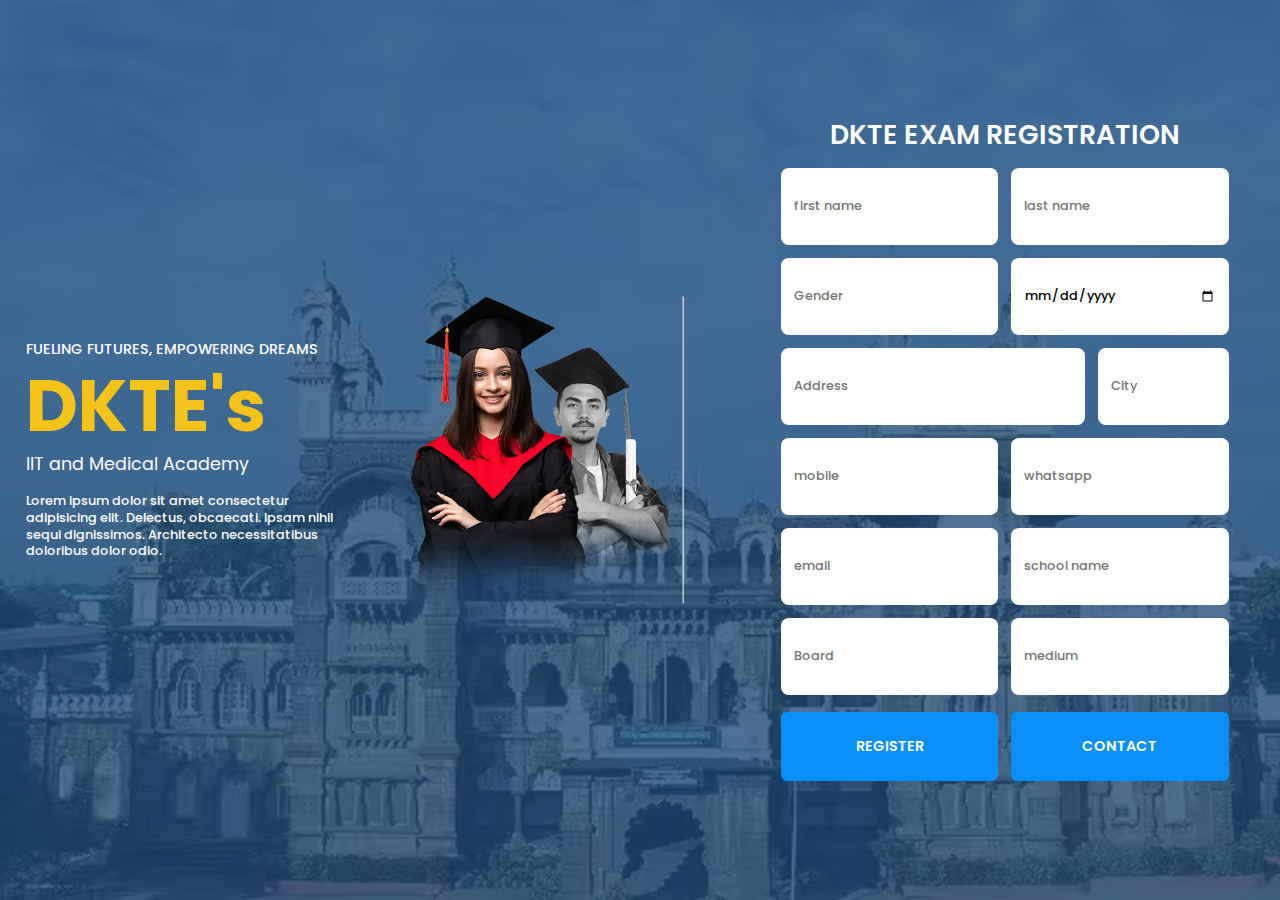
==== index.html @ 86d84328 "first ui" ====
<!DOCTYPE html>
<html lang="en">
<head>
    <meta charset="UTF-8">
    <meta name="viewport" content="width=device-width, initial-scale=1.0">
    <title>DKTE Exam Registeration</title>
    <link rel="preconnect" href="https://fonts.googleapis.com">
    <link rel="preconnect" href="https://fonts.gstatic.com" crossorigin>
    <link href="https://fonts.googleapis.com/css2?family=Poppins:ital,wght@0,100;0,200;0,300;0,400;0,500;0,600;0,700;0,800;0,900;1,100;1,200;1,300;1,400;1,500;1,600;1,700;1,800;1,900&display=swap" rel="stylesheet">
    <link rel="stylesheet" href="style.css">
</head>
<body>
    <div id="p1-overlay">
        <div id="page1">
            <div class="left">
                <div class="left-lcontent">
                    <h3>Fueling Futures, Empowering Dreams</h3>
                    <h1>DKTE's</h1>
                    <h2>IIT and Medical Academy</h2>
                    <h4>Lorem ipsum dolor sit amet consectetur adipisicing elit. Delectus, obcaecati. Ipsam nihil sequi dignissimos. Architecto necessitatibus doloribus dolor odio.</h4>
                </div>
                <div class="left-rcontent">
                    <img src="./img/scholars-image.webp" alt="">
                    <!-- <div id="scolorship">

                    </div> -->
                </div>
            </div>
            <div class="right">
                <div id="form">
                    <div class="header">
                        <h1>DKTE EXAM REGISTRATION</h1>
                    </div>
                    <div class="subdiv">
                        <input class="fname" type="text" placeholder="first name" required>
                        <input class="lname" type="text" placeholder="last name" required>
                    </div>
                    <div class="subdiv">
                        <input class="gender" type="text" placeholder="Gender" required>
                        <input class="dob" type="date" placeholder="DOB" required>
                    </div>
                    <div class="subdiv">
                        <input class="add" type="text" placeholder="Address" required>
                        <input class="city" type="text" placeholder="City" required>
                    </div>
                    <div class="subdiv">
                        <input class="mob" type="tel" placeholder="mobile" required>
                        <input class="whatsapp" type="tel" placeholder="whatsapp" required>
                    </div>
                    <div class="subdiv">
                        <input class="email" type="email" placeholder="email" required>
                        <input class="school" type="text" placeholder="school name" required>
                    </div>
                    <div class="subdiv">
                        <input class="board" type="text" placeholder="Board" required>
                        <input class="medium" type="text" placeholder="medium" required>
                    </div>
                    <div class="subdiv btndiv">
                        <button class="register">Register</button>
                        <button class="contact">
                            CONTACT
                        </button>
                    </div>
                </div>
            </div>
        </div>
    </div>
</body>
</html>
---- style.css ----
*{
    margin: 0;
    padding: 0;
    box-sizing: border-box;
    font-family: "Poppins";
}
html,body{
    height: 100%;
    width: 100%;
    /* background-color: #000; */
}
#header{
    height: 9vw;
    width: 100%;
    background-color: blue;
}
#p1-overlay{
    height: 100vh;
    width: 100vw;
    /* background-color: black; */
    background-image: url(./img/dktepic.avif);
    background-size: cover;
    background-position: 10% 65%;
}
#page1{
    height: 100vh;
    width: 100vw;
    display: flex;
    background-color: #1c4b79c7;
    /* backdrop-filter: blur(15px); */
}
.dkte-logo{
    height: 100%;
    width: 8vw;
}
#page1 .left {
    height: 100%;
    width: 57%;
    /* background-color: pink; */
    display: flex;
}
.left .left-lcontent{
    height: 100%;
    width: 50%;
    padding: 1vw 2vw;
    /* background-color: red; */
    display: flex;
    /* align-items: center; */
    justify-content: center;
    flex-direction: column;
    line-height: 1.3;
}
.left-lcontent h3{
    color: #fff;
    font-weight: 500;
    text-transform: uppercase;
    font-size: 0.9rem;
}
.left-lcontent h1{
    font-size: 4.5rem;
    color: #F5C219;
    /* color: #0990F8; */
}
.left-lcontent h2{
    color: #fff;
    font-weight: 400;
    font-size: 1.1rem;
    margin-bottom: 1.4vw;
}
.left-lcontent h4{
    font-size: 0.8rem;
    font-weight: 500;
    color: #fff;
}

.left .left-rcontent{
    height: 100%;
    width: 50%;
    /* background-color: wheat; */
}

.left-rcontent img{
    padding-right: 1vw;
    height: 24vw;
    width: 21.3vw;
    position: relative;
    top: 50%;
    left: 50%;
    transform: translate(-50%,-50%);
    border-right: 1px solid #fff;
}
#scolorship{
    position: relative;
    top: 8%;
    left: 5%;
    height: 230px;
    width: 250px;
    background-color: red;
}
#page1 .right {
    height: 100%;
    width: 43%;
    /* background-color: royalblue; */
    padding: 4vw 2vw;
}

.right #form{
    height: 100%;
    width: 100%;
    /* background-color: pink; */
    padding: 1vw 2vw;
    display: flex;
    flex-direction: column;
    align-items: center;
    justify-content: center;
    gap: 1vw;
}
.header h1{
    text-align: center;
    font-size: 1.67rem;
    font-weight: 600;
    color: #fff;
}

.subdiv{
    height: 10%;
    width: 100%;
    /* background-color: red; */
    display: flex;
    align-items: center;
    /* justify-content: space-between; */
    gap: 1vw;
}
.subdiv input{
    height: 100%;
    padding: 0.2vw 1vw;
    outline: none;
    font-size: 0.8rem;
    font-weight: 500;
    /* text-transform: uppercase; */
    border: none;
    border-radius: 0.6vw;
}
.fname, .lname, .gender, .dob, .mob, .whatsapp, .board, .medium{
    width: 50%;
}
.add{
    width: 70%;
}
.city{
    width: 30%;
}
.school ,.email{
    width: 100%;
}
.register, .contact{
    height: 90%;
    width: 50%;
    background-color: #0990F8;
    /* background-color: #F5C219; */
    color: #fff;
    border: none;
    text-transform: uppercase;
    font-size: 0.9rem;
    font-weight: 600;
    border-radius: 0.5vw;
    /* display: none; */
}


@media (max-width:900px) {
    #p1-overlay{
        height: auto;
    }
    #page1{
        height: auto;
        width: 100vw;
        display: flex;
        flex-direction: column;
        background-color: #1c4b79c7;
        /* backdrop-filter: blur(15px); */
    }
    #page1 .left {
        height: 40%;
        width: 100%;
        /* background-color: pink; */
        display: flex;
        padding: 2vw 2vw;
    }
    .left .left-lcontent{
        height: 100%;
        width: 100%;
        padding: 3vw 5vw;
        /* background-color: red; */
        line-height: 1.5;
    }
    .left-lcontent h3{
        color: #fff;
        font-weight: 500;
        text-transform: uppercase;
        font-size: 0.9rem;
    }
    .left-lcontent h1{
        font-size: 5rem;
    }
    .left-lcontent h2{
        font-weight: 500;
        font-size: 1.4rem;
        margin-bottom: 1.4vw;
    }
    .left-lcontent h4{
        font-size: 1rem;
        font-weight: 400;
        color: #fff;
    }
    
    .left .left-rcontent{
        display: none;
    }
    
    .left-rcontent img{
        display: none;
    }
    #page1 .right {
        height: 100%;
        width: 100vw;
        padding: 1vw 3vw;
    }
    
    .right #form{
        height: 100vh;
        padding: 1vw 2vw;
        flex-direction: column;
        gap: 13px;
    }
    .header h1{
        font-size: 1.4rem;
    }
    
    .subdiv{
        height: 100px;
        flex-direction: column;
        gap: 13px;
        /* background-color: red; */
    }
    .subdiv input{
        height: 100%;    
        padding: 0.2vw 3vw;
        font-size: 0.9rem;
    }
    .fname, .lname, .gender, .dob, .mob, .whatsapp, .board, .medium{
        width: 100%;
    }
    .add{
        width: 100%;
    }
    .city{
        width: 100%;
    }
    .school ,.email{
        width: 100%;
    }
    .register, .contact{
        height: 90%;
        width: 100%;
    }
}
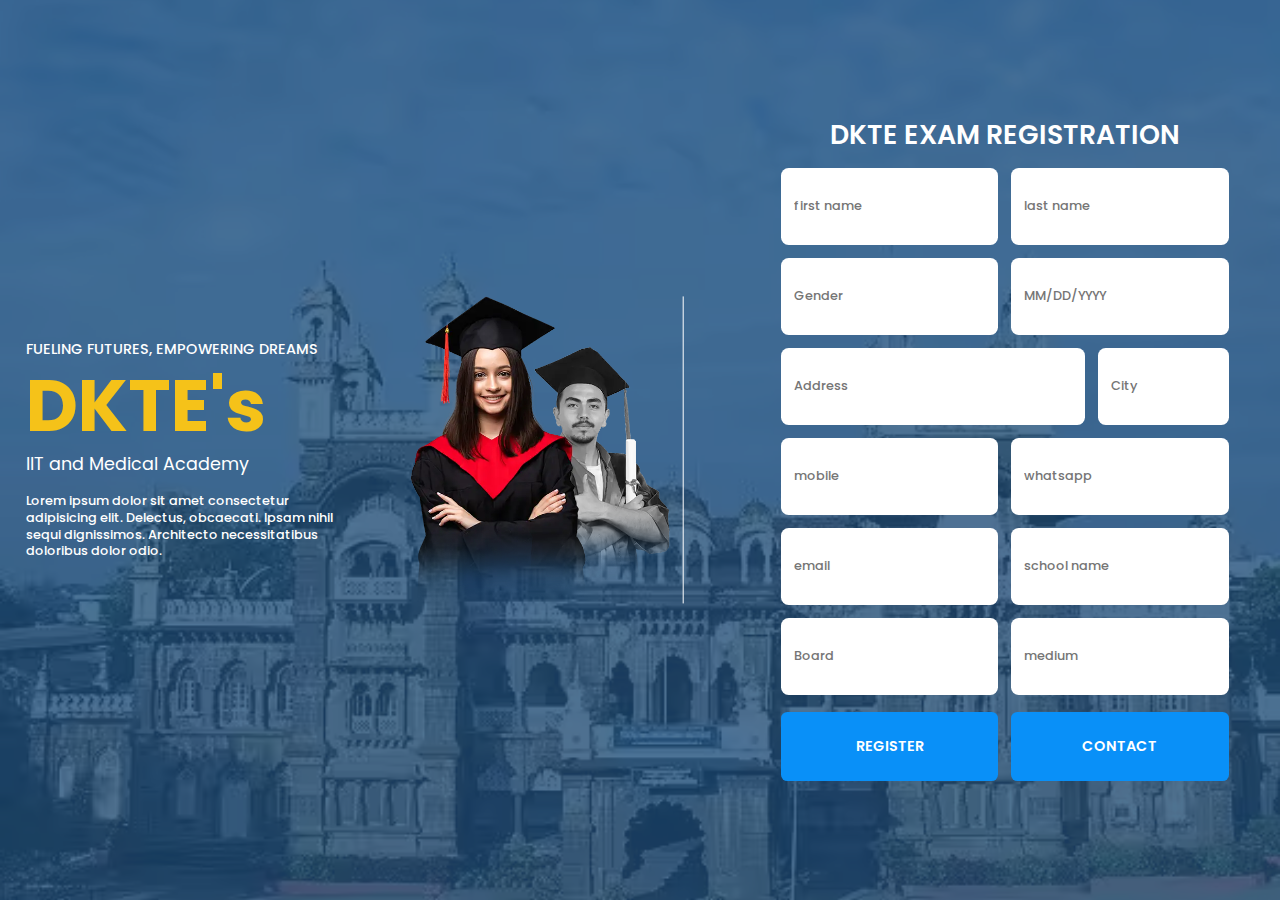
==== commit 61330279: "dob" ====
--- a/index.html
+++ b/index.html
@@ -37,7 +37,7 @@
                     </div>
                     <div class="subdiv">
                         <input class="gender" type="text" placeholder="Gender" required>
-                        <input class="dob" type="date" placeholder="DOB" required>
+                        <input type="text" class="dob" placeholder="MM/DD/YYYY">
                     </div>
                     <div class="subdiv">
                         <input class="add" type="text" placeholder="Address" required>
@@ -65,5 +65,6 @@
             </div>
         </div>
     </div>
+    <script src="script.js"></script>
 </body>
 </html>--- a/style.css
+++ b/style.css
@@ -181,6 +181,7 @@
         /* backdrop-filter: blur(15px); */
     }
     #page1 .left {
+        margin-top: 10px;
         height: 40%;
         width: 100%;
         /* background-color: pink; */
@@ -225,13 +226,14 @@
         height: 100%;
         width: 100vw;
         padding: 1vw 3vw;
+        margin-bottom: 50px;
     }
     
     .right #form{
         height: 100vh;
         padding: 1vw 2vw;
         flex-direction: column;
-        gap: 13px;
+        gap: 20px;
     }
     .header h1{
         font-size: 1.4rem;
@@ -240,7 +242,7 @@
     .subdiv{
         height: 100px;
         flex-direction: column;
-        gap: 13px;
+        gap: 20px;
         /* background-color: red; */
     }
     .subdiv input{
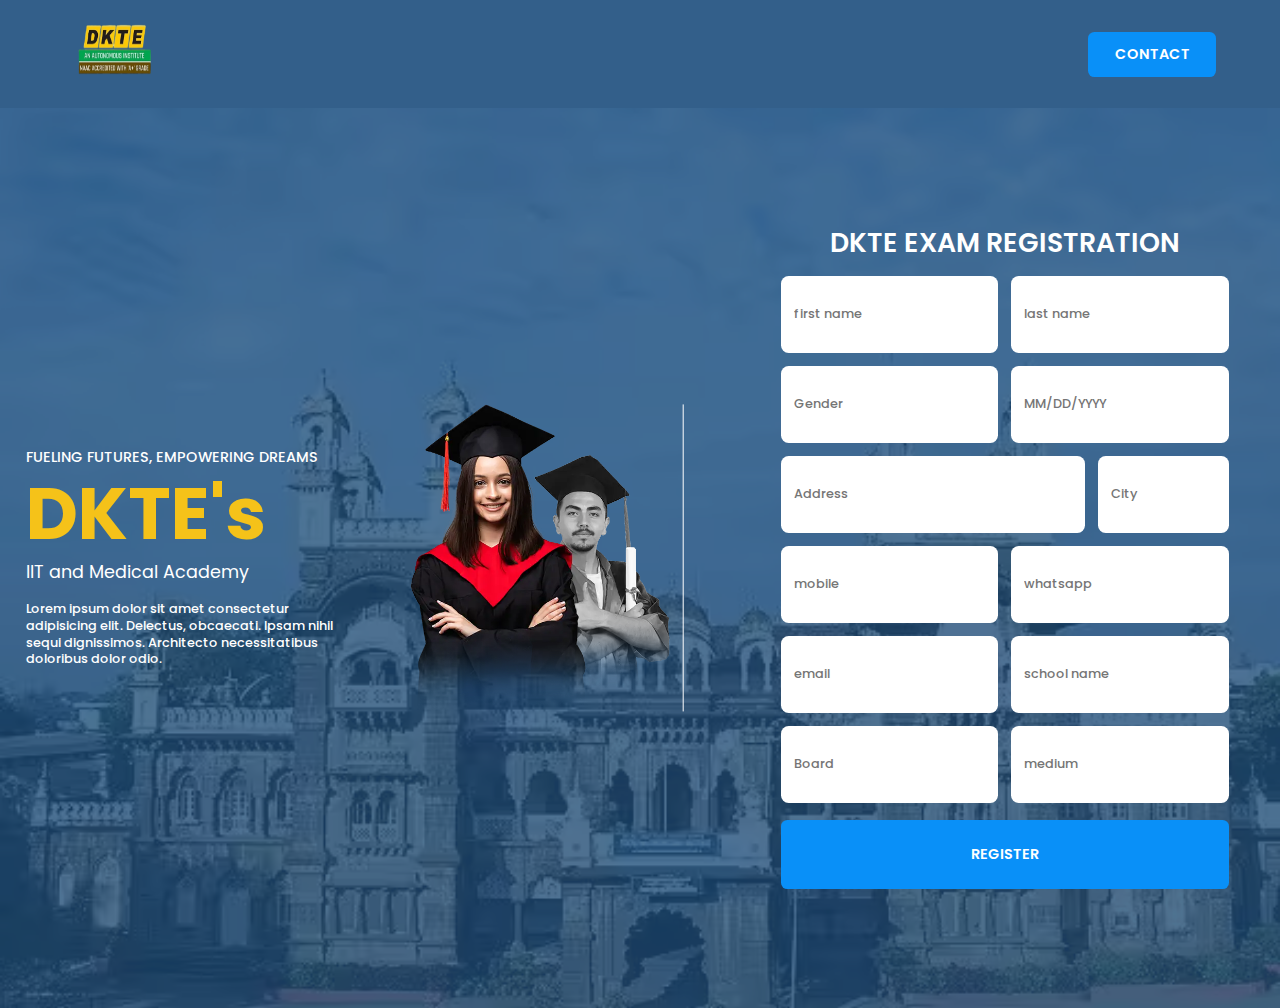
==== commit 970865ad: "navbar" ====
--- a/index.html
+++ b/index.html
@@ -10,6 +10,14 @@
     <link rel="stylesheet" href="style.css">
 </head>
 <body>
+    <div id="navbar">
+        <div class="navleft">
+            <img class="dkte-logo" src="./img/dkte logo_prev_ui.png" alt="">
+        </div>
+        <div class="navright">
+            <button class="contact">Contact</button>
+        </div>
+    </div>
     <div id="p1-overlay">
         <div id="page1">
             <div class="left">
@@ -57,9 +65,6 @@
                     </div>
                     <div class="subdiv btndiv">
                         <button class="register">Register</button>
-                        <button class="contact">
-                            CONTACT
-                        </button>
                     </div>
                 </div>
             </div>
--- a/style.css
+++ b/style.css
@@ -9,29 +9,48 @@
     width: 100%;
     /* background-color: #000; */
 }
-#header{
-    height: 9vw;
-    width: 100%;
-    background-color: blue;
+
+#navbar{
+    height: 12vh;
+    width: 100%;
+    background-color: #335f8a;
+    display: flex;
+    justify-content: space-between;
+    padding: 4vh 5vw;
+    backdrop-filter: blur(14px);
+    align-items: center;
+}
+.dkte-logo{
+    height: 8vh;
+    width: 8vw;
+}
+.contact{
+    height: 5vh;
+    width: 10vw;
+    background-color: #0990F8;
+    /* background-color: #F5C219; */
+    color: #fff;
+    border: none;
+    text-transform: uppercase;
+    font-size: 0.9rem;
+    font-weight: 600;
+    border-radius: 0.5vw;
+    /* display: none; */
 }
 #p1-overlay{
-    height: 100vh;
-    width: 100vw;
+    height: 100%;
+    width: 100%;
     /* background-color: black; */
     background-image: url(./img/dktepic.avif);
     background-size: cover;
     background-position: 10% 65%;
 }
 #page1{
-    height: 100vh;
-    width: 100vw;
+    height: 100%;
+    width: 100%;
     display: flex;
     background-color: #1c4b79c7;
     /* backdrop-filter: blur(15px); */
-}
-.dkte-logo{
-    height: 100%;
-    width: 8vw;
 }
 #page1 .left {
     height: 100%;
@@ -153,9 +172,9 @@
 .school ,.email{
     width: 100%;
 }
-.register, .contact{
+.register{
     height: 90%;
-    width: 50%;
+    width: 100%;
     background-color: #0990F8;
     /* background-color: #F5C219; */
     color: #fff;
@@ -169,6 +188,33 @@
 
 
 @media (max-width:900px) {
+    #navbar{
+        height: 12vh;
+        width: 100%;
+        background-color: #335f8a;
+        display: flex;
+        justify-content: space-between;
+        padding: 4vh 5vw;
+        backdrop-filter: blur(14px);
+        align-items: center;
+    }
+    .dkte-logo{
+        height: 50px;
+        width: 80px;
+    }
+    .contact{
+        height: 30px;
+        width: 100px;
+        background-color: #0990F8;
+        /* background-color: #F5C219; */
+        color: #fff;
+        border: none;
+        text-transform: uppercase;
+        font-size: 0.9rem;
+        font-weight: 600;
+        border-radius: 0.5vw;
+        /* display: none; */
+    }
     #p1-overlay{
         height: auto;
     }
@@ -262,8 +308,8 @@
     .school ,.email{
         width: 100%;
     }
-    .register, .contact{
-        height: 90%;
+    .register{
+        height: 50%;
         width: 100%;
     }
 }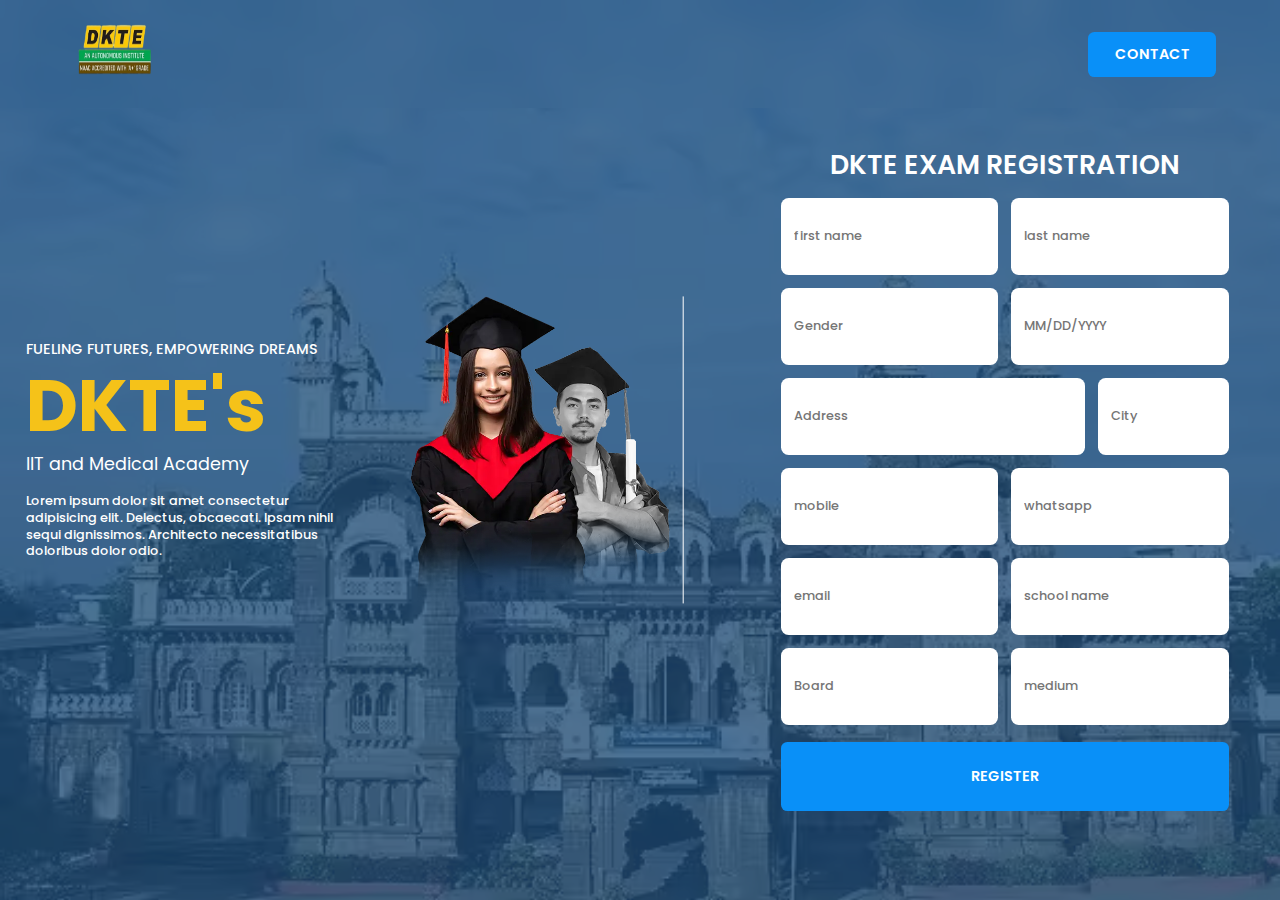
==== commit bcb11ca3: "page2-init" ====
--- a/index.html
+++ b/index.html
@@ -70,6 +70,14 @@
             </div>
         </div>
     </div>
+    <!-- <div id="page2">
+        <div id="divs">
+            <div class="p2divs"></div>
+            <div class="p2divs"></div>
+            <div class="p2divs"></div>
+            <div class="p2divs"></div>
+        </div>
+    </div> -->
     <script src="script.js"></script>
 </body>
 </html>--- a/style.css
+++ b/style.css
@@ -13,12 +13,14 @@
 #navbar{
     height: 12vh;
     width: 100%;
-    background-color: #335f8a;
+    /* background-color: #335f8a; */
     display: flex;
     justify-content: space-between;
     padding: 4vh 5vw;
     backdrop-filter: blur(14px);
     align-items: center;
+    position: fixed;
+    top: 0;
 }
 .dkte-logo{
     height: 8vh;
@@ -108,14 +110,6 @@
     transform: translate(-50%,-50%);
     border-right: 1px solid #fff;
 }
-#scolorship{
-    position: relative;
-    top: 8%;
-    left: 5%;
-    height: 230px;
-    width: 250px;
-    background-color: red;
-}
 #page1 .right {
     height: 100%;
     width: 43%;
@@ -126,6 +120,7 @@
 .right #form{
     height: 100%;
     width: 100%;
+    margin-top: 30px;
     /* background-color: pink; */
     padding: 1vw 2vw;
     display: flex;
@@ -186,12 +181,61 @@
     /* display: none; */
 }
 
+#page2{
+    height: 100%;
+    width: 100%;
+    background-color: #0990F8;
+    flex-wrap: nowrap;    
+        overflow-x: auto;
+        overflow-y: hidden;
+}
+#divs{
+    height: 100%;
+    width: 100%;
+    display: flex;
+    /* align-items: center; */
+    justify-content: center;
+    position: relative;
+    /* padding: 2vw 5vw; */
+    /* justify-content: space-between; */
+    /* flex-wrap: nowrap;    
+    overflow-x: auto;
+    overflow-y: hidden; */
+    flex-shrink: 0;
+}
+
+.p2divs{
+    /* flex-shrink: 0; */
+    /* position: absolute; */
+    position: relative;
+    height: 80%;
+    width: 18%;
+    background-color: red;
+    border: 2px solid #000;
+}
+
+.p2divs:nth-last-child(1){
+    
+    top: 16%;
+}
+.p2divs:nth-last-child(2){
+    /* right: 30%; */
+    top: 10%;
+}
+.p2divs:nth-last-child(3){
+    /* right: 50%; */
+    top: 16%;
+}
+.p2divs:nth-last-child(4){
+    /* right: 70%; */
+    top: 10%;
+}
 
 @media (max-width:900px) {
     #navbar{
         height: 12vh;
         width: 100%;
-        background-color: #335f8a;
+        /* background-color: #335f8a; */
         display: flex;
         justify-content: space-between;
         padding: 4vh 5vw;
@@ -235,6 +279,7 @@
         padding: 2vw 2vw;
     }
     .left .left-lcontent{
+        margin-top: 100px;
         height: 100%;
         width: 100%;
         padding: 3vw 5vw;
